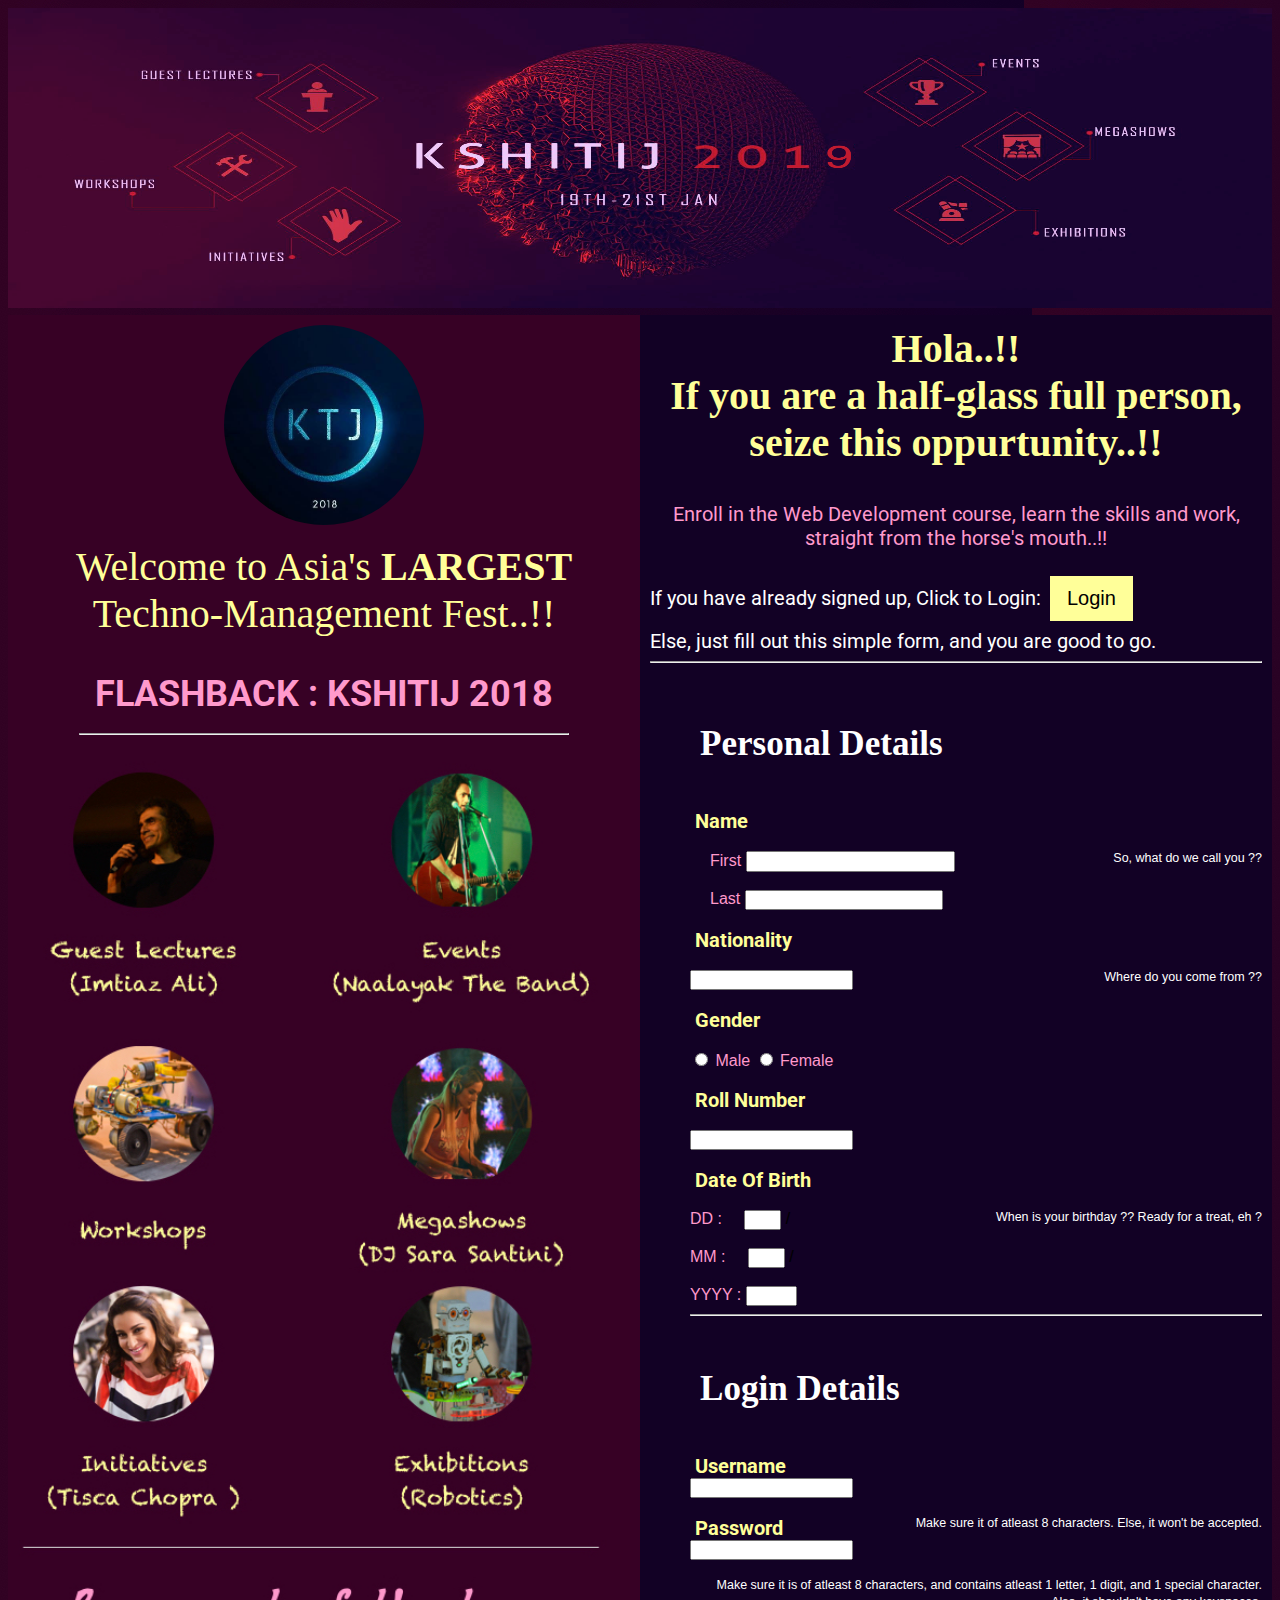
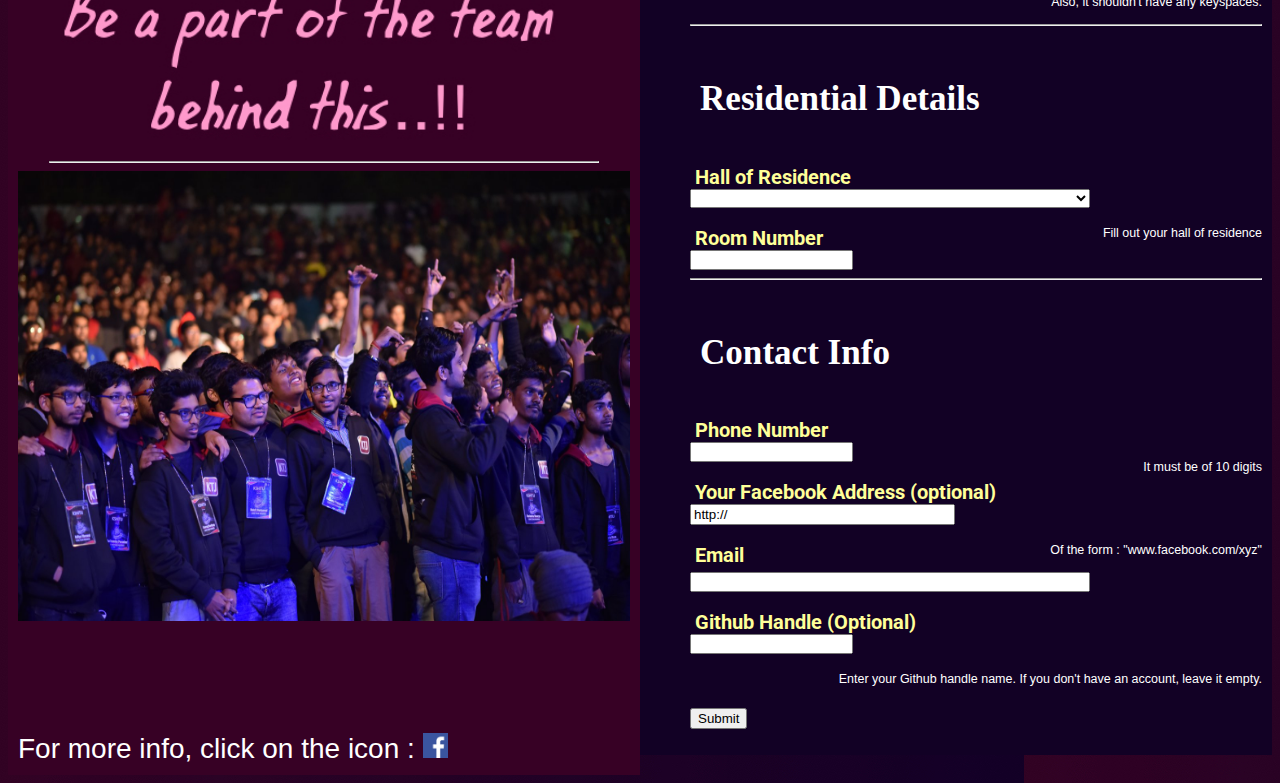
==== signup.html @ 1c16a27b "Facebook overflow stopped" ====
<!DOCTYPE html>
<html lang="en">
<head>
<title>Signup  |  Kshitij 2019</title>
<meta charset="utf-8">
<meta name="viewport" content="width=device-width, initial-scale=1">
  <link href='https://fonts.googleapis.com/css?family=Roboto+Condensed:700' rel='stylesheet' type='text/css'>
<link href='https://fonts.googleapis.com/css?family=Roboto:100' rel='stylesheet' type='text/css'>
<link rel="stylesheet" type='text/css' href='view.css'>

<style>
* {
    box-sizing: border-box;
}
@font-face {
    font-family: Oilbats;
    src: url(OilBats.ttf);
}
html {
    background-image: url('Ktj Bg.jpeg');
    background-repeat: repeat;
    z-index: 1;
}
body {
    font-family: Arial, Helvetica, sans-serif;
    }
.img {
    text-align: : center;
    width: 200px; 
    height: 200px; 
    border-radius: 50%; 
    z-index: 1;
    display: block;
    margin-left: auto;
    margin-right: auto;

}

/* Style the header */
.header {
    background-image: url('Ktj Bg.jpeg');
    background-repeat: none;
    padding: 0;
    text-align: center;
    font-size: 30px;
}

/* Create three unequal columns that floats next to each other */
.column {
    float: left;
    padding: 10px;
     /* Should be removed. Only for demonstration */
}

/* Left and right column */
.column.side {
    width: 50%;
    left:0;
    position: sticky;
    background-color: #370125;
}

/* Middle column */
.column.middle {
    width: 50%;
    float: right;
    background-color: #120125;
}

/* Clear floats after the columns */
.row:after {
    content: "";
    display: table;
    clear: both;
}

/* Responsive layout - makes the three columns stack on top of each other instead of next to each other */
@media (max-width: 600px) {
    .column.side, .column.middle {
        width: 100%;
    }
    .column.side {
        position: relative;
    }
}
button {
    background-color: #ffff99;
    color: #000000;
    padding: 11px 17px;
    margin: 8px 4px;
    border: none;
    cursor: pointer;
    width: 100%;
    font-size: 20px;
}

button:hover {
    background-color: #ff99cc;
    color:#ffffff;
}
</style>
</head>
<body>
<div class="header">
  <img src="Kshitij.jpg" style="width:100%; height:300px;">
</div>

<div class="row">
  <div class="column side">
      <img src="Icon.jpg" class="img"><br>
      <div style="font-family: Oilbats; font-size: 40px; text-align: center; color : #ffff99;">Welcome to Asia's <b>LARGEST</b><br>Techno-Management Fest..!!</div><br><br>
     <div style="font-family: Roboto; font-size: 36px; text-align: center; color:#ff99cc;"><b>FLASHBACK : KSHITIJ 2018</b>
        <hr style="color: #FFFFFF; width: 80%;"></div>
    <img src="left1.jpeg" style="text-align: right; width: 100%; height: auto;">
    <hr style="color: #FFFFFF; width: 90%;">
    <img src="ktj fill.jpg" style="width: 100%; height: 450px; text-align: center;"><br><br><br><br><br><br><br>
    <div style="color: #ffffff; font-size: 28px; text-decoration-style: none;">For more info, click on the icon : <a href="https://www.facebook.com/ktj.iitkgp/"><img src="facebook.png" width="25px" height="25px"></a></div>
  </div>
  <div class="column middle" style="background-color:#120125;">
      <div style="font-family: Oilbats; font-size: 40px; font-weight: bold; text-align: center; color : #ffff99;">Hola..!!<br>
      If you are a half-glass full person, <br> seize this oppurtunity..!!</div><br><br>
    <div style="font-family: Roboto; font-size: 20px; text-align: center; color : #ff99cc;">Enroll in the Web Development course, learn the skills and work, straight from the horse's mouth..!!</div><br>
    <div style="font-family: Roboto; font-size: 20px; color:#FFFFFF;">If you have already signed up, Click to Login: <a href="index.html">    <button style="width:auto;">Login</button></a> </div>
    <div style="font-family: Roboto; font-size: 20px; color:#FFFFFF;">Else, just fill out this simple form, and you are good to go.</div>

    <hr>
    <div id="form_container">
                        
            <ul style="list-style-type: none;">
             <div class="fs1">
                    <li class="fieldset">
            <h3>Personal Details</h3>
            <p></p>
        </li>       

        <li  >
        <label class="field" for="element_1">Name </label><br>
        <p class="guidelines" ><small>So, what do we call you ??</small></p> <br>
        <div style="text-indent: 20px;">
            <label style="color: #ff99cc;">First</label>
            <input id="element_1_1" name= "First" class="" required maxlength="255" size="23" value=""/>
        </div><br>
        <div style="text-indent: 20px;">
            <label style="color: #ff99cc;">Last</label>
            <input id="element_1_2" name= "Last" class="entry" required maxlength="255" size="25" value=""/>
        </div>
        </li>       
        <br>
        <li  >
        <label class="field" for="element_2">Nationality </label><br>
        <p class="guidelines" style="text-align: : right;" ><small>Where do you come from ??</small></p> <br>
        <div>
            <input id="element_2" name="Nationality" required class="entry" type="text" maxlength="255" value=""/> 
        </div><p class="guidelines" style="text-align: : right;" >        </li>       
        <br>
        <li  >
        <label class="field" for="element_16">Gender </label>
        <div><br> 
            <input id="element_16_1" name="Gender" required class="radio" type="radio" value="1" />
<label class="choice" for="element_16_1" style="color: #ff99cc;">Male</label>
<input id="element_16_2" name="Gender" class="radio" type="radio" value="2" />
<label class="choice" for="element_16_2" style="color: #ff99cc;">Female</label>

        </div>
        </li>       
        <br>
        <li  >
        <label class="field" for="element_4">Roll Number </label><br>
        <br>
        <div>
            <input id="element_4" name="rollno" required class="entry" type="text" maxlength="255" value=""/> 
        </div>        </li>       
        <br>
        <li  >
        <label class="field" for="element_3">Date Of Birth </label><br>
        <p class="guidelines" ><small>When is your birthday ?? Ready for a treat, eh ?</small></p> <br>
        <div>
            <label for="element_3_1" style="color: #ff99cc;" >DD :&nbsp;&nbsp;&nbsp;&nbsp; </label>
            <input id="element_3_1" name="DD" required class="entry" size="2" maxlength="2" value="" type="text"> /
            </div><br>
        <div>
            <label for="element_3_2" style="color: #ff99cc;">MM   :&nbsp;&nbsp;&nbsp;&nbsp;  </label>
            <input id="element_3_2" name="MM" required class="entry" size="2" maxlength="2" value="" type="text"> /
            </div><br>
        <div>
            <label for="element_3_3" style="color: #ff99cc;">YYYY :</label>
            <input id="element_3_3" name="YYYY" required class="entry" size="4" maxlength="4" value="" type="text">
            
        </div>
        </li> 
        <hr style="width: 100%;">      
        </div>
        <div class="fs2">
        <li class="fieldset">
            <h3>Login Details</h3>
            <p></p>
        </li>   

        <li  >
        <label class="field" for="element_7">Username </label>
        <div>
            <input id="element_7" name="Username" required class="entry" type="text" maxlength="255" value=""/> 
        </div><p class="guidelines" ><small>Make sure it of atleast 8 characters. Else, it won't be accepted.</small></p> 
        </li>       
        <br>
        <li  >
        <label class="field" for="element_8">Password </label>
        <div>
            <input id="element_8" name="Password" required class="entry" type="password" maxlength="255" value=""/> 
        </div><p class="guidelines" ><small>Make sure it is of atleast 8 characters, and contains atleast 1 letter, 1 digit, and 1 special character. Also, it shouldn't have any keyspaces.</small></p> 
        </li>       
    </div>
     <hr style="width: 100%;"> 
    <div class="fs3">
        <li class="fieldset">
            <h3>Residential Details</h3>
            <p></p>
        </li>       
        <li  >
        <label class="field" for="element_17">Hall of Residence </label>
        <div>
        <select class="element select large" required id="element_17" name="Hall"> 
            <option value="" selected="selected"></option>
<option value="1" >Azad</option>
<option value="2" >BC Roy</option>
<option value="3" >BR Ambedkar</option>
<option value="4" >Gokhale</option>
<option value="5" >HJB</option>
<option value="6" >JCB</option>
<option value="7" >LBS</option>
<option value="8" >LLR</option>
<option value="9" >MMM</option>
<option value="10" >MS</option>
<option value="11" >MT</option>
<option value="12" >Nehru</option>
<option value="13" >Nivedita</option>
<option value="14" >Patel</option>
<option value="15" >RK</option>
<option value="16" >Rani Laxmibai</option>
<option value="17" >RP</option>
<option value="18" >SN</option>
<option value="19" >VS</option>

        </select>
        </div><p class="guidelines" ><small>Fill out your hall of residence</small></p> 
        </li>       
        <br>
        <li  >
        <label class="field" for="element_10">Room Number </label>
        <div>
            <input id="element_10" required name="Room" class="entry" type="text" maxlength="255" value=""/> 
        </div> 
        </li>
        </div>
         <hr style="width: 100%;"> 
        <div class="fs4">
        <li class="fieldset">
            <h3>Contact Info</h3>
            <p></p>
        </li>       

        <li  >
        <label class="field" for="element_12">Phone Number </label>
        <div>
            <input id="element_12" name="Phone" required class="entry" type="text" maxlength="255" value=""/> 
            <p class="guidelines" ><small>It must be  of 10 digits</small></p>
        </div> 
        </li>       
        <br>
        <li  >
        <label class="field" for="element_13">Your Facebook Address (optional) </label>
        <div>
            <input id="element_13" name="facebook class="entry" type="text" maxlength="255" size="30" value="http://"/> 
        </div><p class="guidelines" ><small>Of the form : "www.facebook.com/xyz" </small></p> 
        </li>       
        <br>
        <li  >
        <label class="field" for="element_14">Email </label>
        <div>
            <input id="element_14" name="Email" required class="entry large" type="text" maxlength="255" value=""/> 
        </div> 
        </li>       
        <br>
        <li  >
        <label class="field" for="element_15">Github Handle (Optional) </label>
        <div>
            <input id="element_15" name="Github" required class="entry" type="text" maxlength="255" value=""/> 
        </div><p class="guidelines" ><small>Enter your Github handle name. 
If you don't have an account, leave it empty.</small></p> 
        </li><br><br><br>
        </div>  
                    <li class="buttons">
                <input type="hidden" name="form_id" value="10304" />
                
                <input id="saveForm" class="button_text" type="submit" name="submit" value="Submit" />
        </li>
            </ul>
        </form> 
    </div>

  </div>
</div>
</body>
</html>
---- view.css ----
.fieldset {
	font-family: Oilbats;
	font-size: 30px;
	text-align: left;
	color: #ffffff;
	padding: 10px;
}
.field {
	font-family: Roboto;
	font-size: 20px;
	text-align: left;
	color: #ffff99;
	padding:5px;
	font-weight: bolder;
}
.radio {
	font-family: Arial;
	font-size: 15px;
	color: #ff99cc;
}
.entry {
	font-family: Arial;
	font-size: 12px;
	color: #000000;
}
.guidelines {
	font-family: Arial;
	font-size: 15px;
	color:#ffffff;
	float : right;
	text-align: right;
}
input.large {
	width: 70%;
}
select.large {
	width: 70%;
}
textarea.large {
	height: 10em;
}
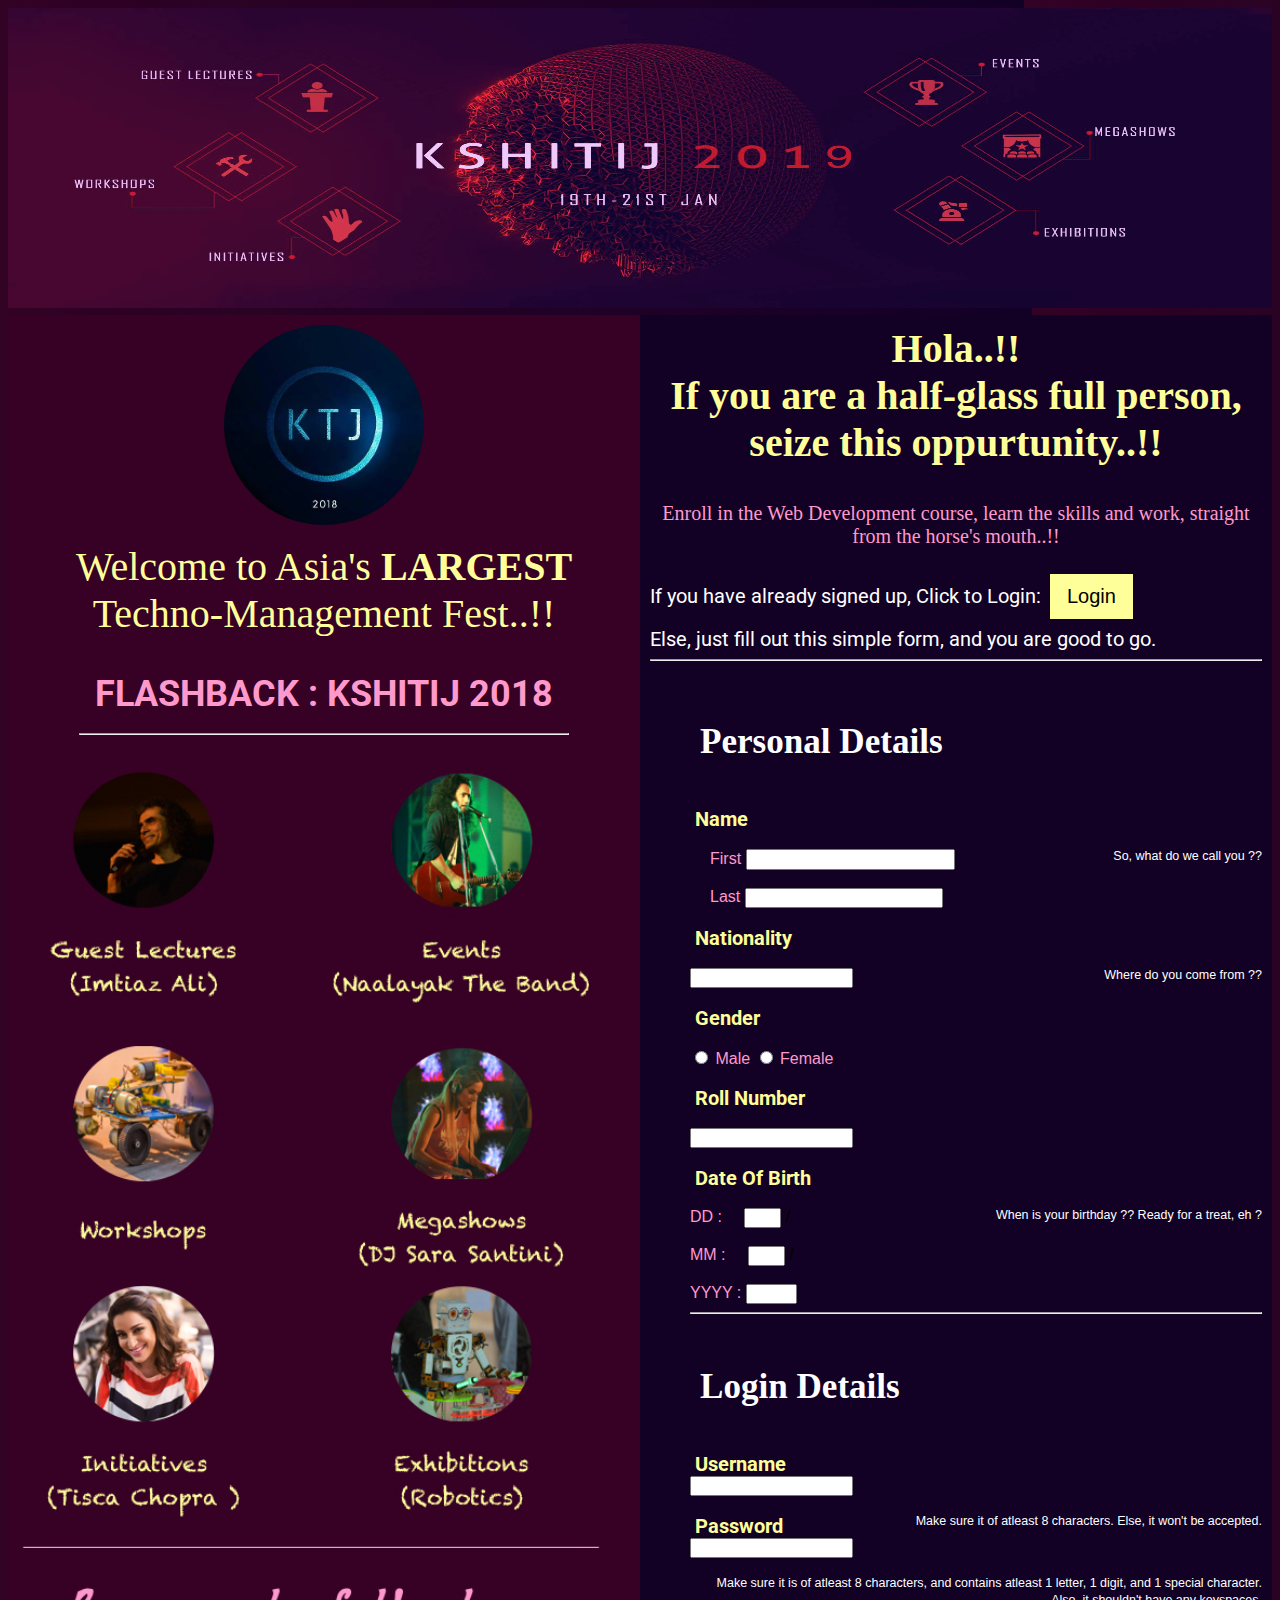
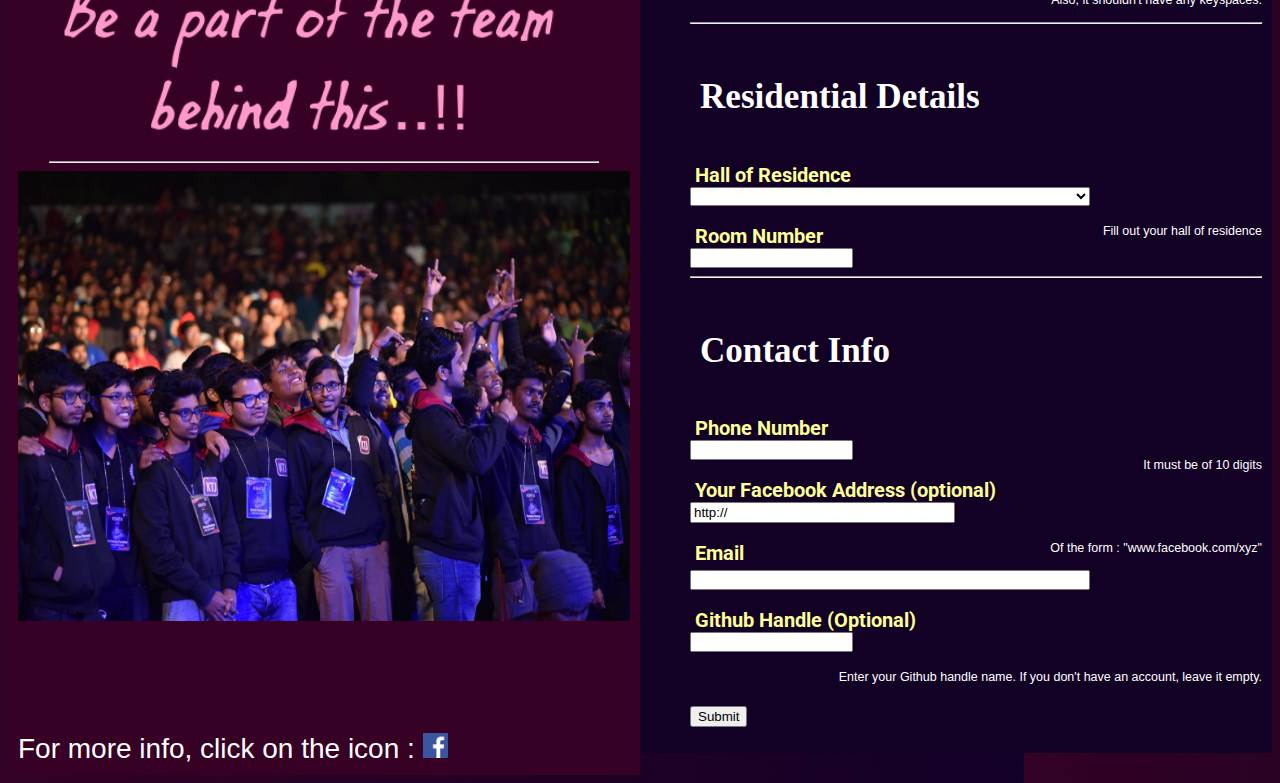
==== commit 53a9a8b1: "Facebook overflow stopped" ====
--- a/signup.html
+++ b/signup.html
@@ -118,8 +118,8 @@
   </div>
   <div class="column middle" style="background-color:#120125;">
       <div style="font-family: Oilbats; font-size: 40px; font-weight: bold; text-align: center; color : #ffff99;">Hola..!!<br>
-      If you are a half-glass full person, <br> seize this oppurtunity..!!</div><br><br>
-    <div style="font-family: Roboto; font-size: 20px; text-align: center; color : #ff99cc;">Enroll in the Web Development course, learn the skills and work, straight from the horse's mouth..!!</div><br>
+      If you are a half-glass full person,<br> seize this oppurtunity..!!</div><br><br>
+    <div style="font-family: Oilbats; font-size: 20px; text-align: center; color : #ff99cc;">Enroll in the Web Development course, learn the skills and work, straight from the horse's mouth..!!</div><br>
     <div style="font-family: Roboto; font-size: 20px; color:#FFFFFF;">If you have already signed up, Click to Login: <a href="index.html">    <button style="width:auto;">Login</button></a> </div>
     <div style="font-family: Roboto; font-size: 20px; color:#FFFFFF;">Else, just fill out this simple form, and you are good to go.</div>
 
@@ -165,7 +165,7 @@
         </li>       
         <br>
         <li  >
-        <label class="field" for="element_4">Roll Number </label><br>
+        <label class="field" for="element_4">Roll Number </label><br> 
         <br>
         <div>
             <input id="element_4" name="rollno" required class="entry" type="text" maxlength="255" value=""/> 
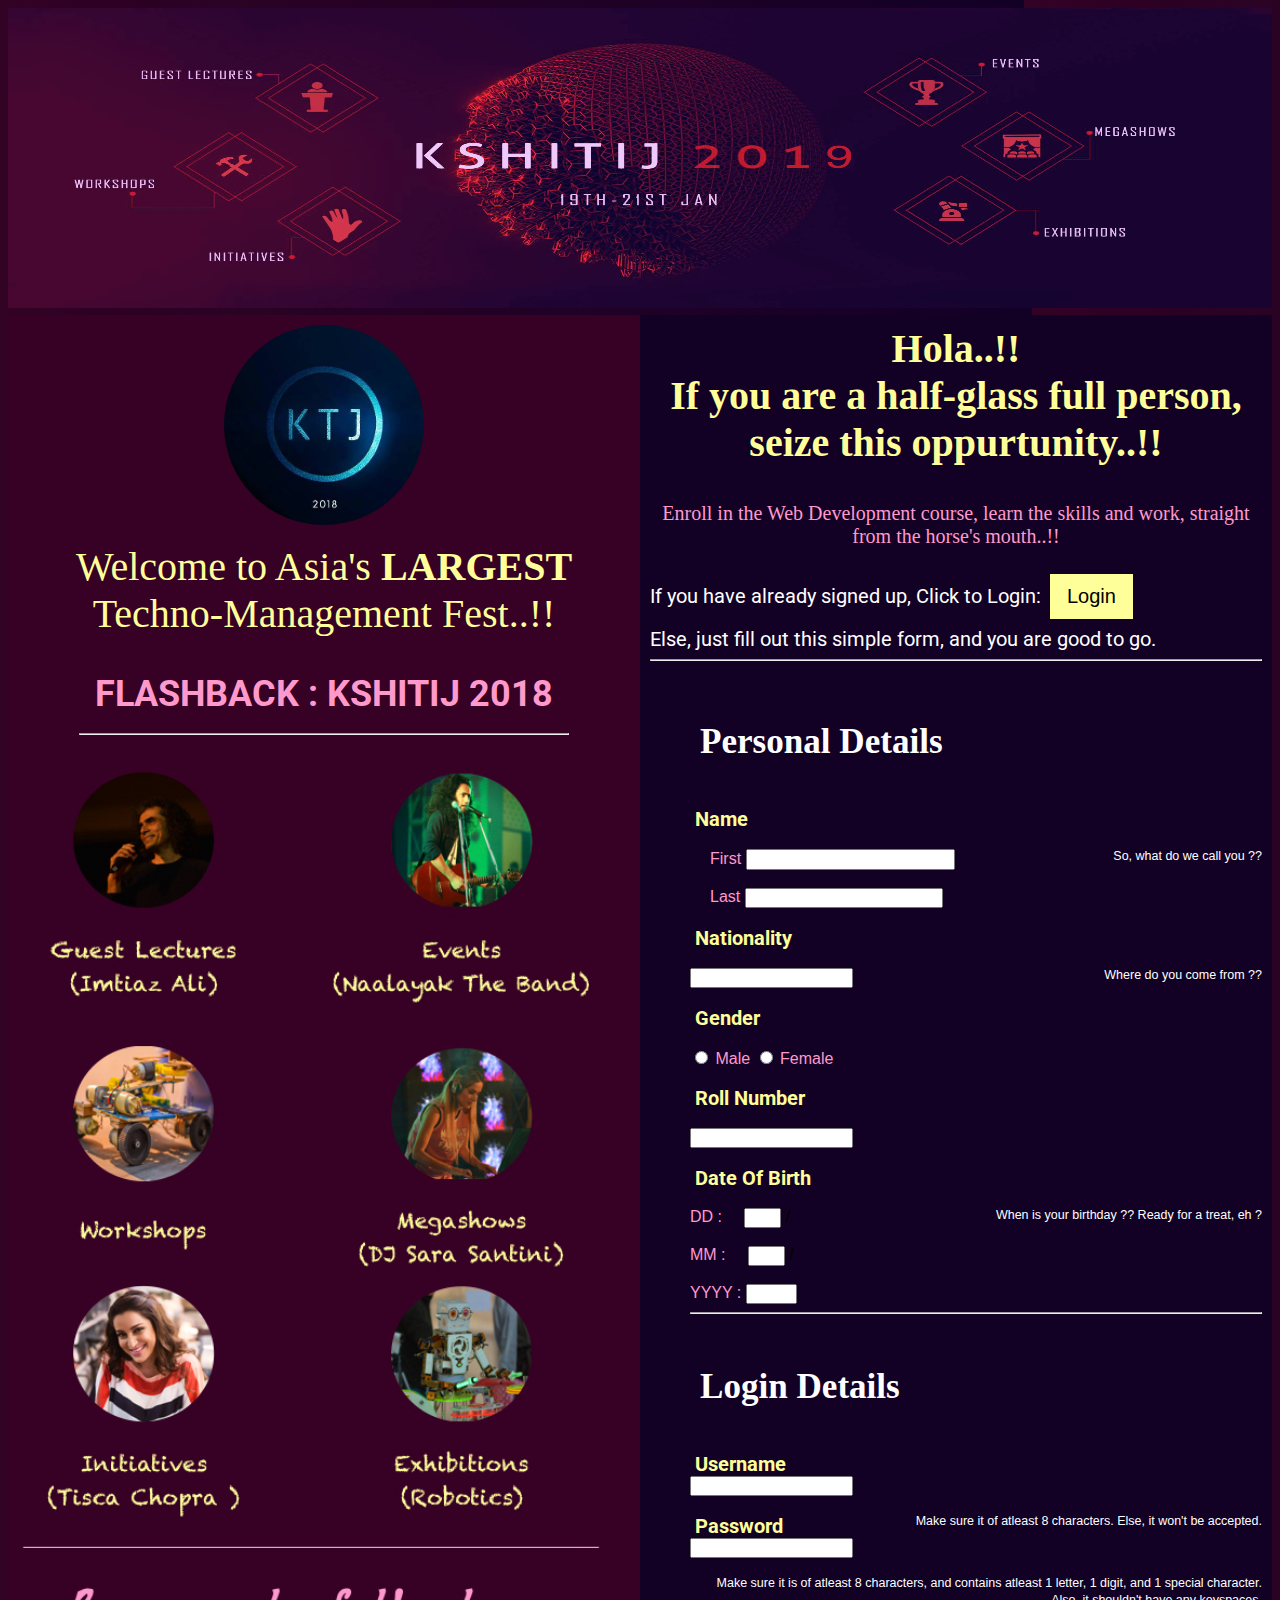
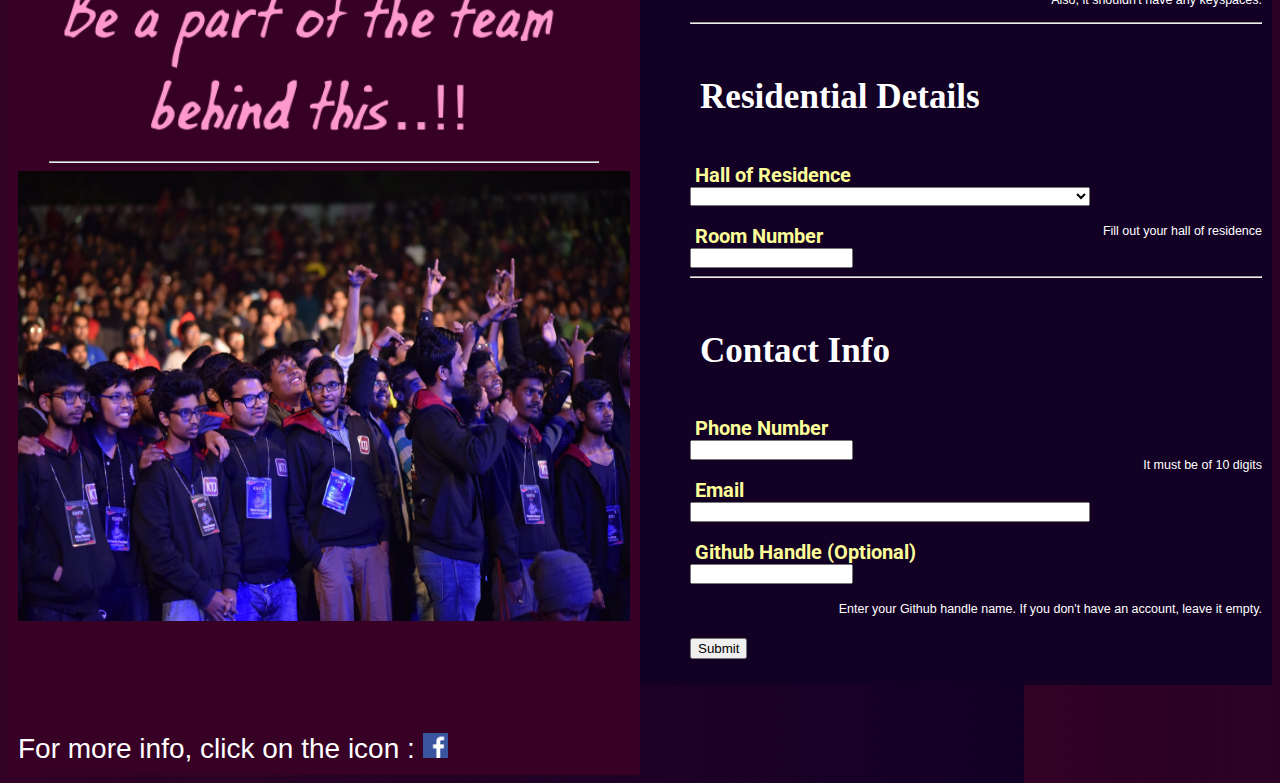
==== commit 3a7027f2: "Facebook field deleted" ====
--- a/signup.html
+++ b/signup.html
@@ -267,14 +267,7 @@
         </div> 
         </li>       
         <br>
-        <li  >
-        <label class="field" for="element_13">Your Facebook Address (optional) </label>
-        <div>
-            <input id="element_13" name="facebook class="entry" type="text" maxlength="255" size="30" value="http://"/> 
-        </div><p class="guidelines" ><small>Of the form : "www.facebook.com/xyz" </small></p> 
-        </li>       
-        <br>
-        <li  >
+        <li>
         <label class="field" for="element_14">Email </label>
         <div>
             <input id="element_14" name="Email" required class="entry large" type="text" maxlength="255" value=""/> 
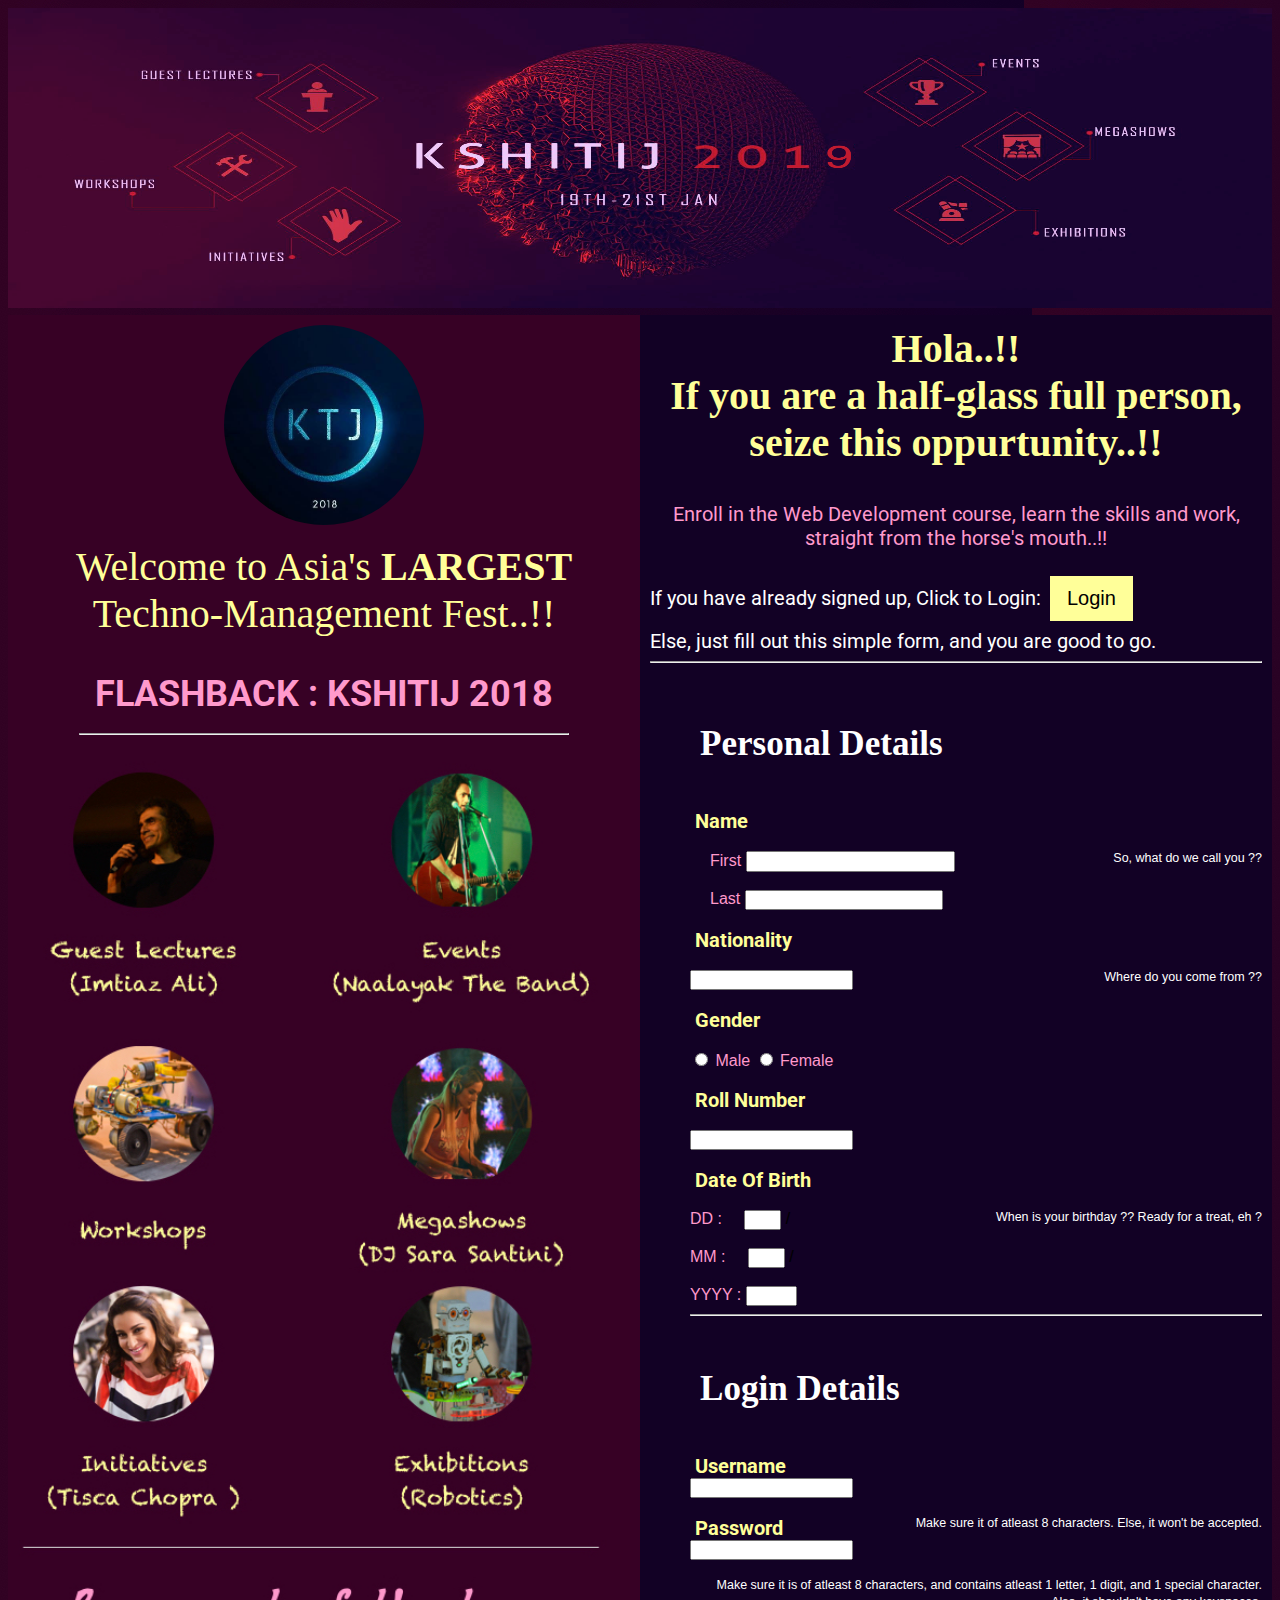
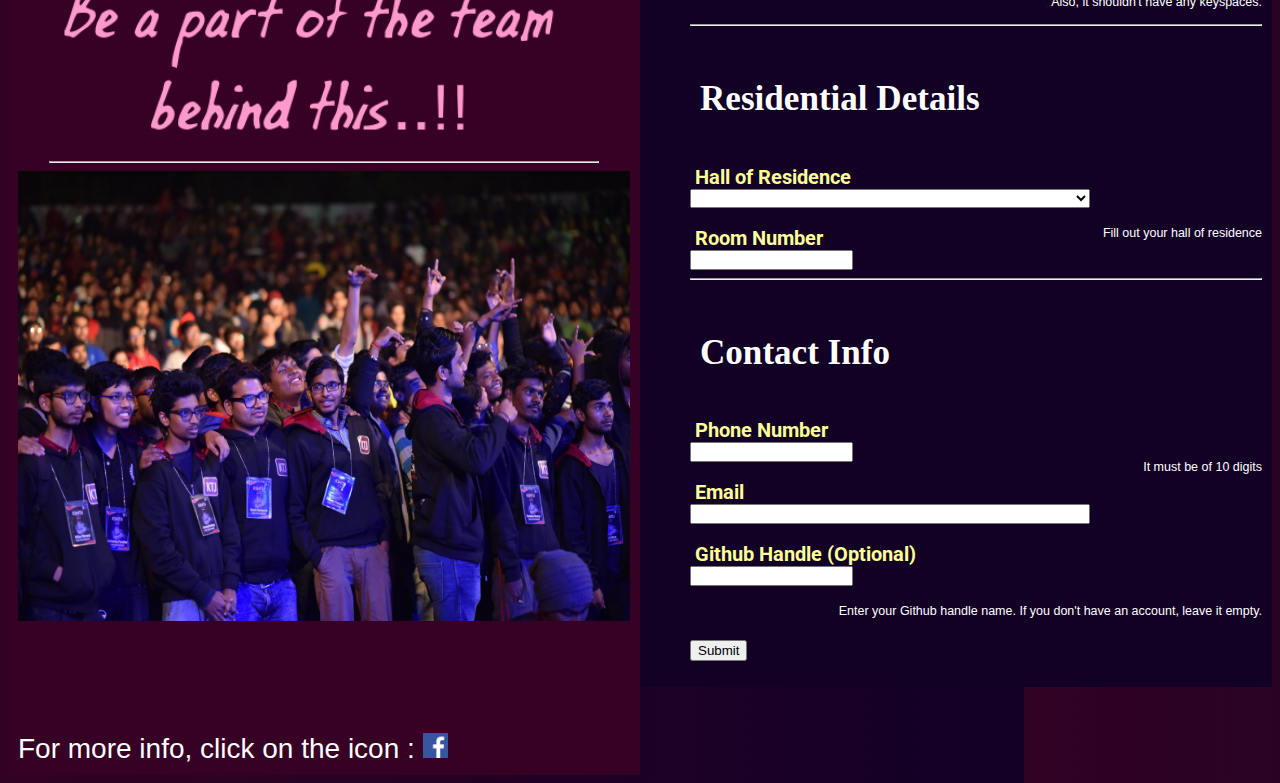
==== commit 1480488b: "Facebook field deleted" ====
--- a/signup.html
+++ b/signup.html
@@ -118,8 +118,8 @@
   </div>
   <div class="column middle" style="background-color:#120125;">
       <div style="font-family: Oilbats; font-size: 40px; font-weight: bold; text-align: center; color : #ffff99;">Hola..!!<br>
-      If you are a half-glass full person,<br> seize this oppurtunity..!!</div><br><br>
-    <div style="font-family: Oilbats; font-size: 20px; text-align: center; color : #ff99cc;">Enroll in the Web Development course, learn the skills and work, straight from the horse's mouth..!!</div><br>
+      If you are a half-glass full person, <br> seize this oppurtunity..!!</div><br><br>
+    <div style="font-family: Roboto; font-size: 20px; text-align: center; color : #ff99cc;">Enroll in the Web Development course, learn the skills and work, straight from the horse's mouth..!!</div><br>
     <div style="font-family: Roboto; font-size: 20px; color:#FFFFFF;">If you have already signed up, Click to Login: <a href="index.html">    <button style="width:auto;">Login</button></a> </div>
     <div style="font-family: Roboto; font-size: 20px; color:#FFFFFF;">Else, just fill out this simple form, and you are good to go.</div>
 
@@ -165,7 +165,7 @@
         </li>       
         <br>
         <li  >
-        <label class="field" for="element_4">Roll Number </label><br> 
+        <label class="field" for="element_4">Roll Number </label><br>
         <br>
         <div>
             <input id="element_4" name="rollno" required class="entry" type="text" maxlength="255" value=""/> 
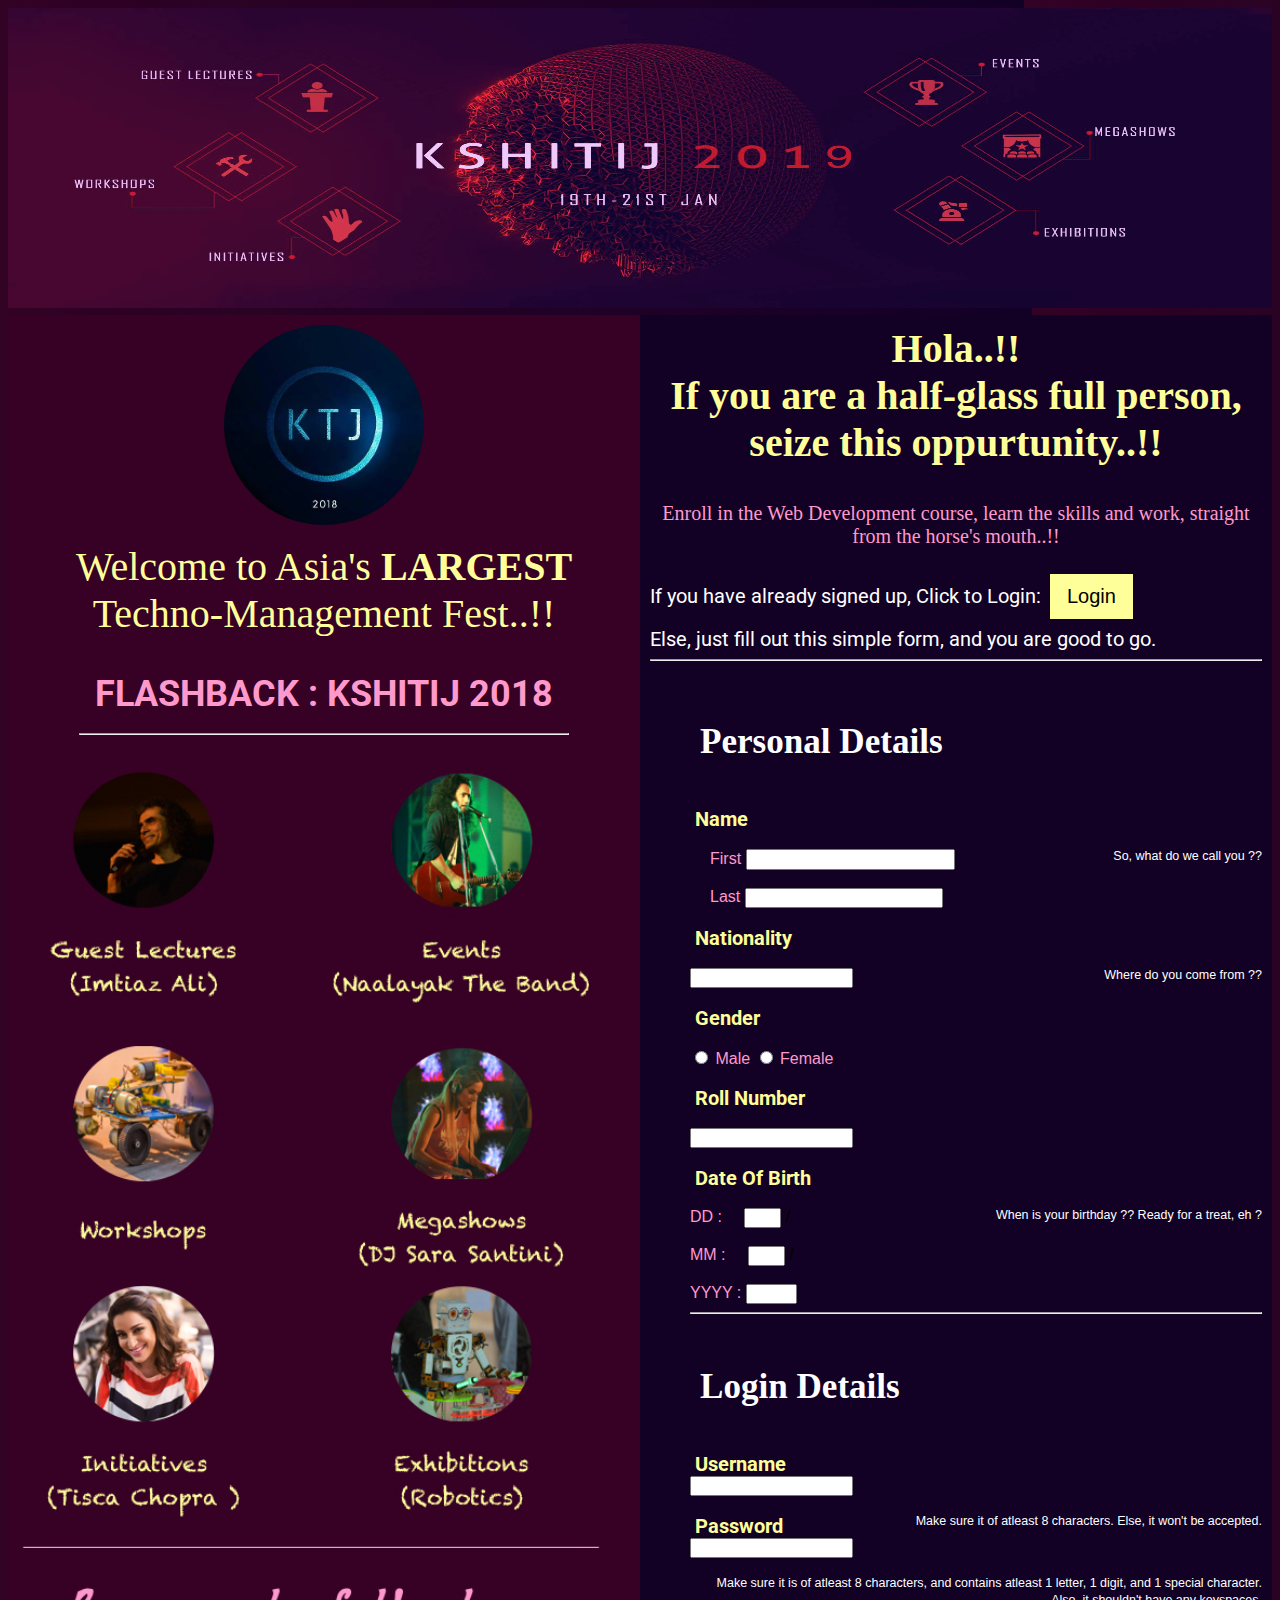
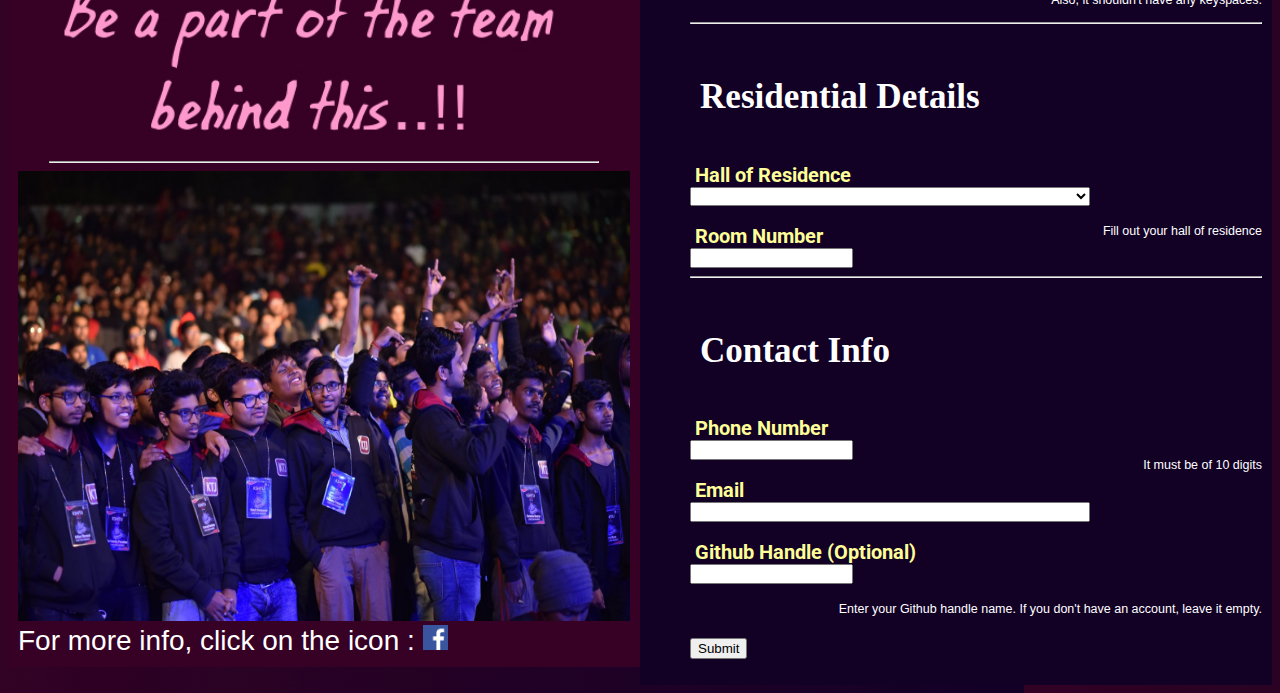
==== commit 33ef2da3: "Update signup.html" ====
--- a/signup.html
+++ b/signup.html
@@ -113,13 +113,13 @@
         <hr style="color: #FFFFFF; width: 80%;"></div>
     <img src="left1.jpeg" style="text-align: right; width: 100%; height: auto;">
     <hr style="color: #FFFFFF; width: 90%;">
-    <img src="ktj fill.jpg" style="width: 100%; height: 450px; text-align: center;"><br><br><br><br><br><br><br>
+    <img src="ktj fill.jpg" style="width: 100%; height: 450px; text-align: center;"><br>
     <div style="color: #ffffff; font-size: 28px; text-decoration-style: none;">For more info, click on the icon : <a href="https://www.facebook.com/ktj.iitkgp/"><img src="facebook.png" width="25px" height="25px"></a></div>
   </div>
   <div class="column middle" style="background-color:#120125;">
       <div style="font-family: Oilbats; font-size: 40px; font-weight: bold; text-align: center; color : #ffff99;">Hola..!!<br>
-      If you are a half-glass full person, <br> seize this oppurtunity..!!</div><br><br>
-    <div style="font-family: Roboto; font-size: 20px; text-align: center; color : #ff99cc;">Enroll in the Web Development course, learn the skills and work, straight from the horse's mouth..!!</div><br>
+      If you are a half-glass full person,<br> seize this oppurtunity..!!</div><br><br>
+    <div style="font-family: Oilbats; font-size: 20px; text-align: center; color : #ff99cc;">Enroll in the Web Development course, learn the skills and work, straight from the horse's mouth..!!</div><br>
     <div style="font-family: Roboto; font-size: 20px; color:#FFFFFF;">If you have already signed up, Click to Login: <a href="index.html">    <button style="width:auto;">Login</button></a> </div>
     <div style="font-family: Roboto; font-size: 20px; color:#FFFFFF;">Else, just fill out this simple form, and you are good to go.</div>
 
@@ -165,7 +165,7 @@
         </li>       
         <br>
         <li  >
-        <label class="field" for="element_4">Roll Number </label><br>
+        <label class="field" for="element_4">Roll Number </label><br> 
         <br>
         <div>
             <input id="element_4" name="rollno" required class="entry" type="text" maxlength="255" value=""/> 
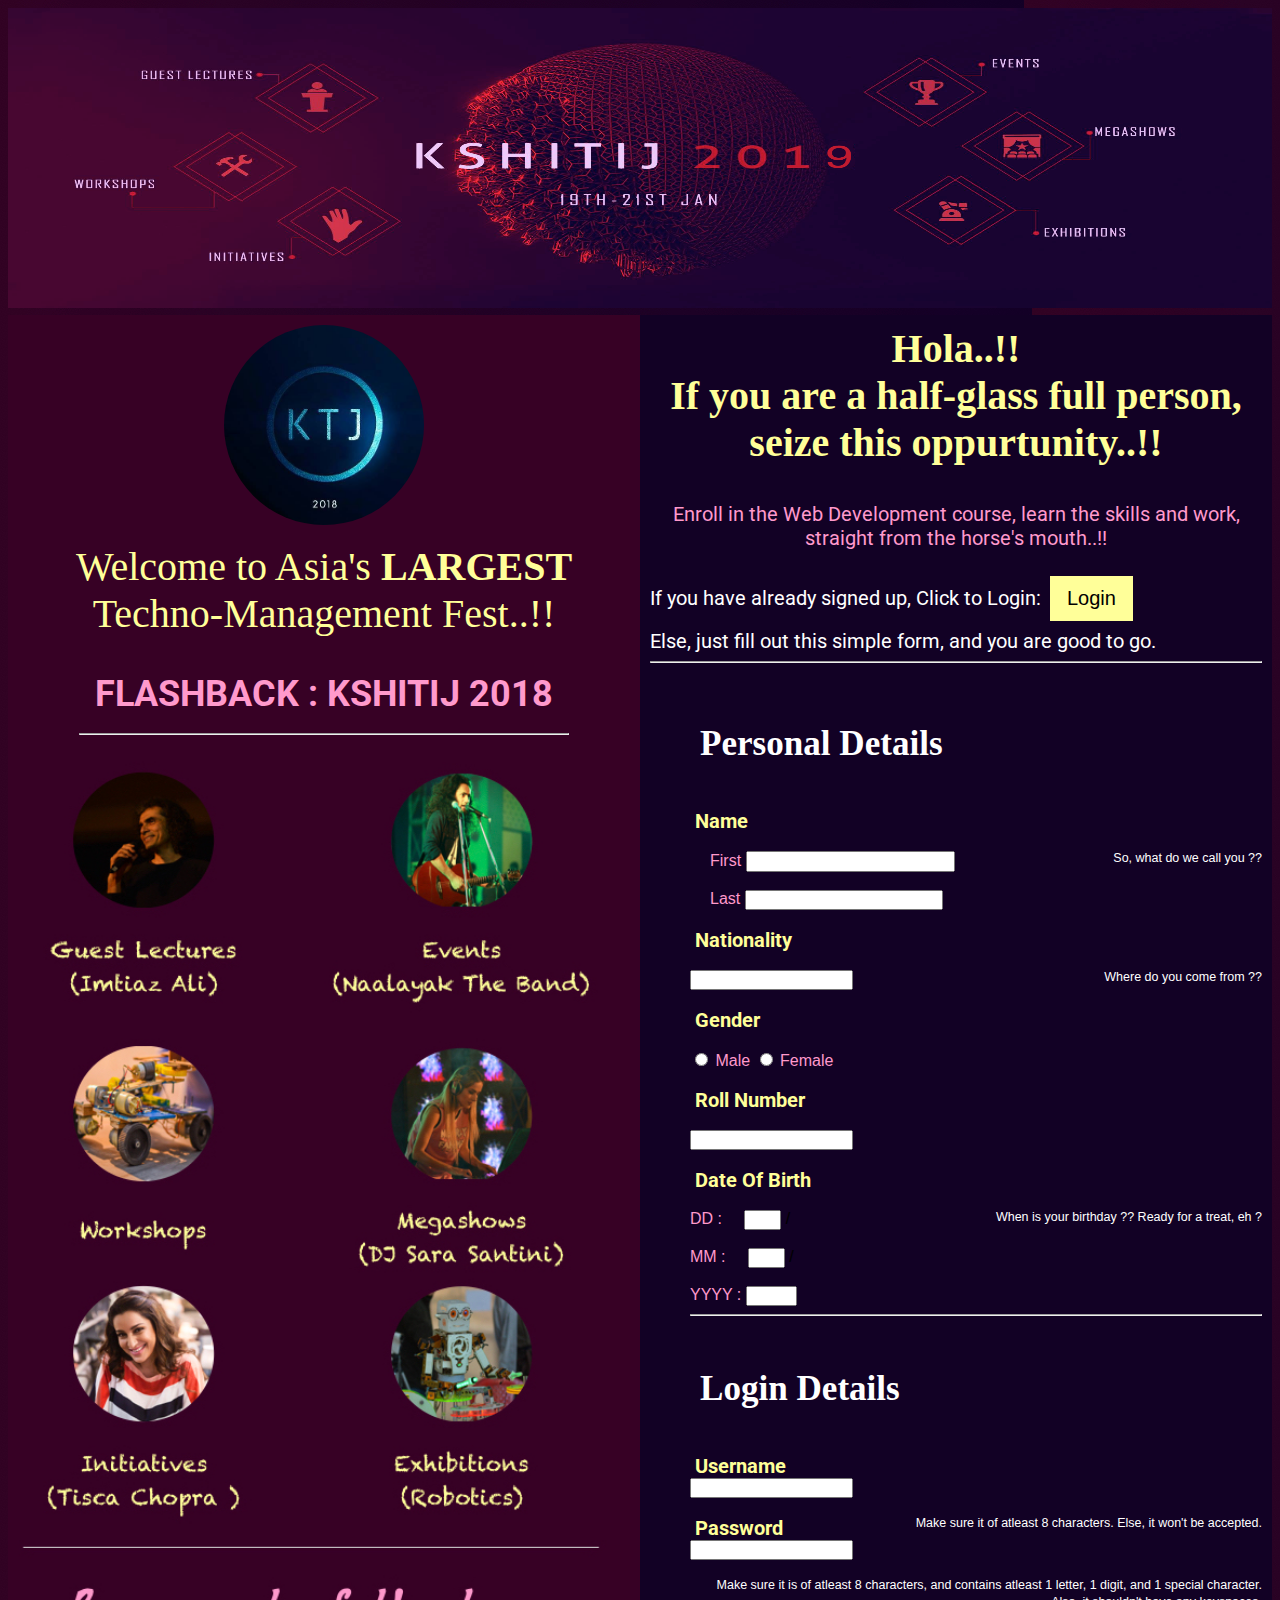
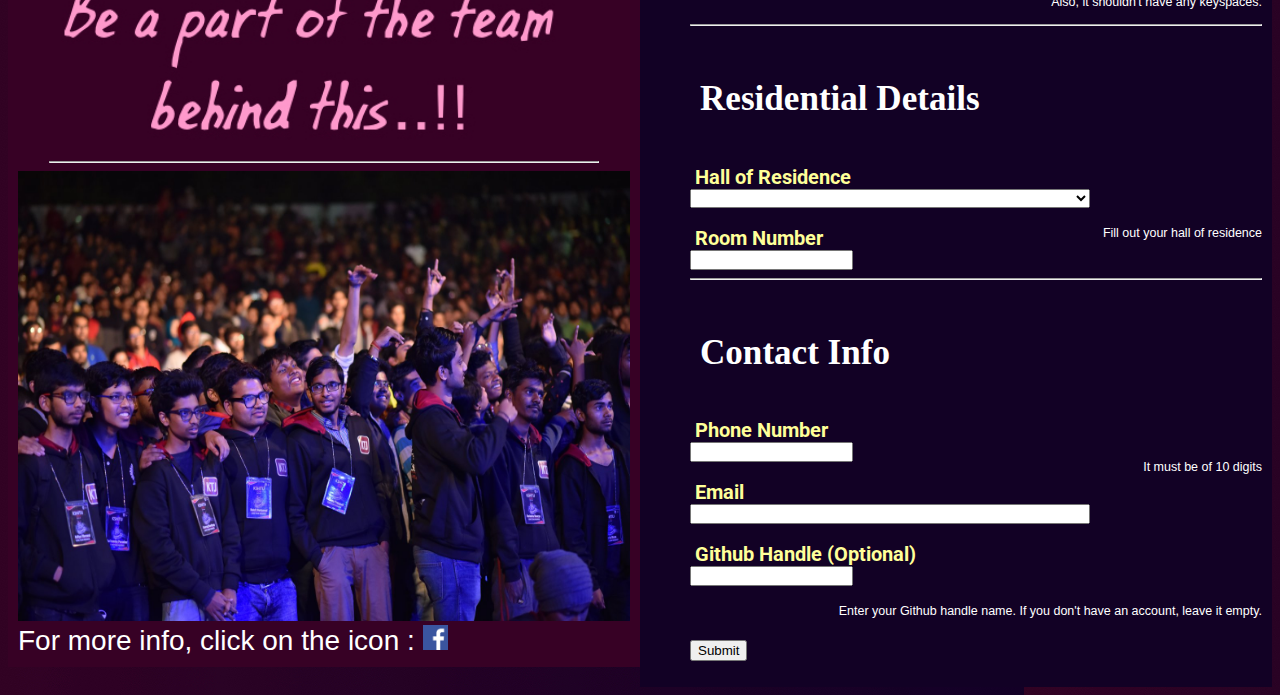
==== commit 20de88fc: "Line Breaks deleted" ====
--- a/signup.html
+++ b/signup.html
@@ -118,8 +118,8 @@
   </div>
   <div class="column middle" style="background-color:#120125;">
       <div style="font-family: Oilbats; font-size: 40px; font-weight: bold; text-align: center; color : #ffff99;">Hola..!!<br>
-      If you are a half-glass full person,<br> seize this oppurtunity..!!</div><br><br>
-    <div style="font-family: Oilbats; font-size: 20px; text-align: center; color : #ff99cc;">Enroll in the Web Development course, learn the skills and work, straight from the horse's mouth..!!</div><br>
+      If you are a half-glass full person, <br> seize this oppurtunity..!!</div><br><br>
+    <div style="font-family: Roboto; font-size: 20px; text-align: center; color : #ff99cc;">Enroll in the Web Development course, learn the skills and work, straight from the horse's mouth..!!</div><br>
     <div style="font-family: Roboto; font-size: 20px; color:#FFFFFF;">If you have already signed up, Click to Login: <a href="index.html">    <button style="width:auto;">Login</button></a> </div>
     <div style="font-family: Roboto; font-size: 20px; color:#FFFFFF;">Else, just fill out this simple form, and you are good to go.</div>
 
@@ -165,7 +165,7 @@
         </li>       
         <br>
         <li  >
-        <label class="field" for="element_4">Roll Number </label><br> 
+        <label class="field" for="element_4">Roll Number </label><br>
         <br>
         <div>
             <input id="element_4" name="rollno" required class="entry" type="text" maxlength="255" value=""/> 
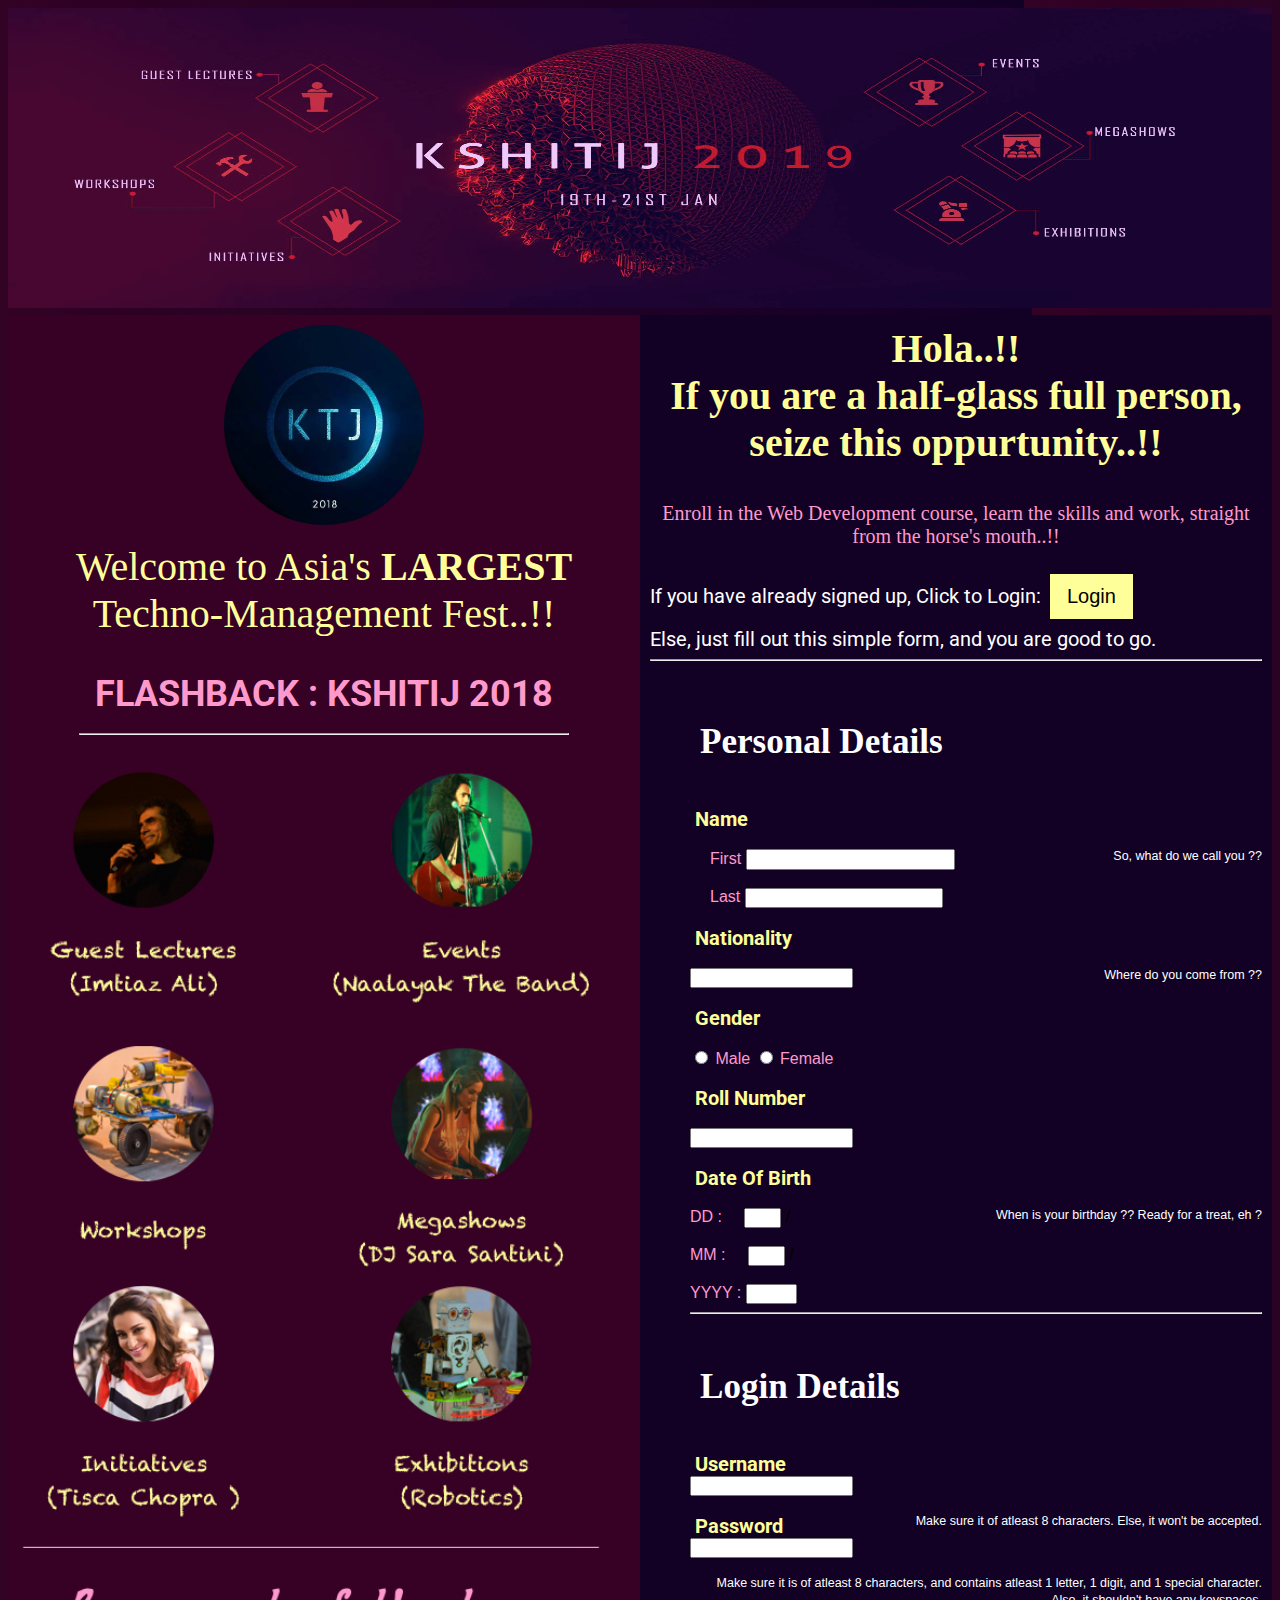
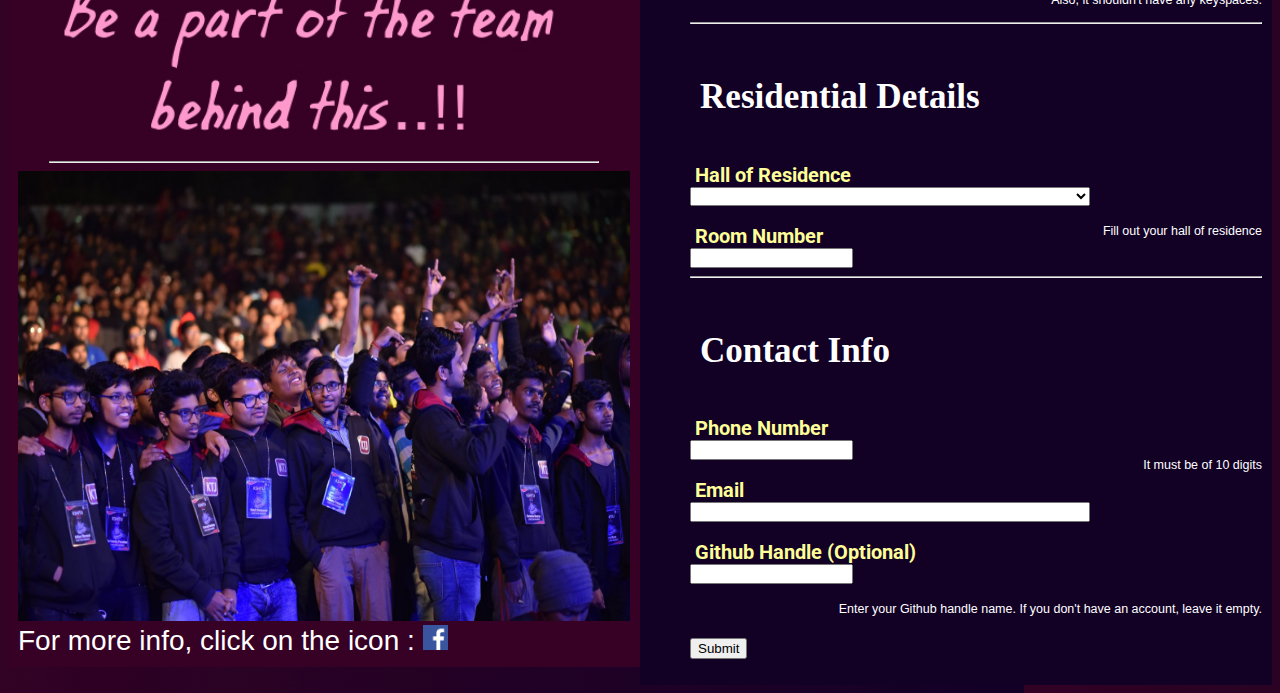
==== commit 5f8ed2e6: "Update signup.html" ====
--- a/signup.html
+++ b/signup.html
@@ -113,13 +113,13 @@
         <hr style="color: #FFFFFF; width: 80%;"></div>
     <img src="left1.jpeg" style="text-align: right; width: 100%; height: auto;">
     <hr style="color: #FFFFFF; width: 90%;">
-    <img src="ktj fill.jpg" style="width: 100%; height: 450px; text-align: center;"><br>
+    <img src="ktj fill.jpg" style="width: 100%; height: 450px; text-align: center;">
     <div style="color: #ffffff; font-size: 28px; text-decoration-style: none;">For more info, click on the icon : <a href="https://www.facebook.com/ktj.iitkgp/"><img src="facebook.png" width="25px" height="25px"></a></div>
   </div>
   <div class="column middle" style="background-color:#120125;">
       <div style="font-family: Oilbats; font-size: 40px; font-weight: bold; text-align: center; color : #ffff99;">Hola..!!<br>
-      If you are a half-glass full person, <br> seize this oppurtunity..!!</div><br><br>
-    <div style="font-family: Roboto; font-size: 20px; text-align: center; color : #ff99cc;">Enroll in the Web Development course, learn the skills and work, straight from the horse's mouth..!!</div><br>
+      If you are a half-glass full person,<br> seize this oppurtunity..!!</div><br><br>
+    <div style="font-family: Oilbats; font-size: 20px; text-align: center; color : #ff99cc;">Enroll in the Web Development course, learn the skills and work, straight from the horse's mouth..!!</div><br>
     <div style="font-family: Roboto; font-size: 20px; color:#FFFFFF;">If you have already signed up, Click to Login: <a href="index.html">    <button style="width:auto;">Login</button></a> </div>
     <div style="font-family: Roboto; font-size: 20px; color:#FFFFFF;">Else, just fill out this simple form, and you are good to go.</div>
 
@@ -165,7 +165,7 @@
         </li>       
         <br>
         <li  >
-        <label class="field" for="element_4">Roll Number </label><br>
+        <label class="field" for="element_4">Roll Number </label><br> 
         <br>
         <div>
             <input id="element_4" name="rollno" required class="entry" type="text" maxlength="255" value=""/> 
